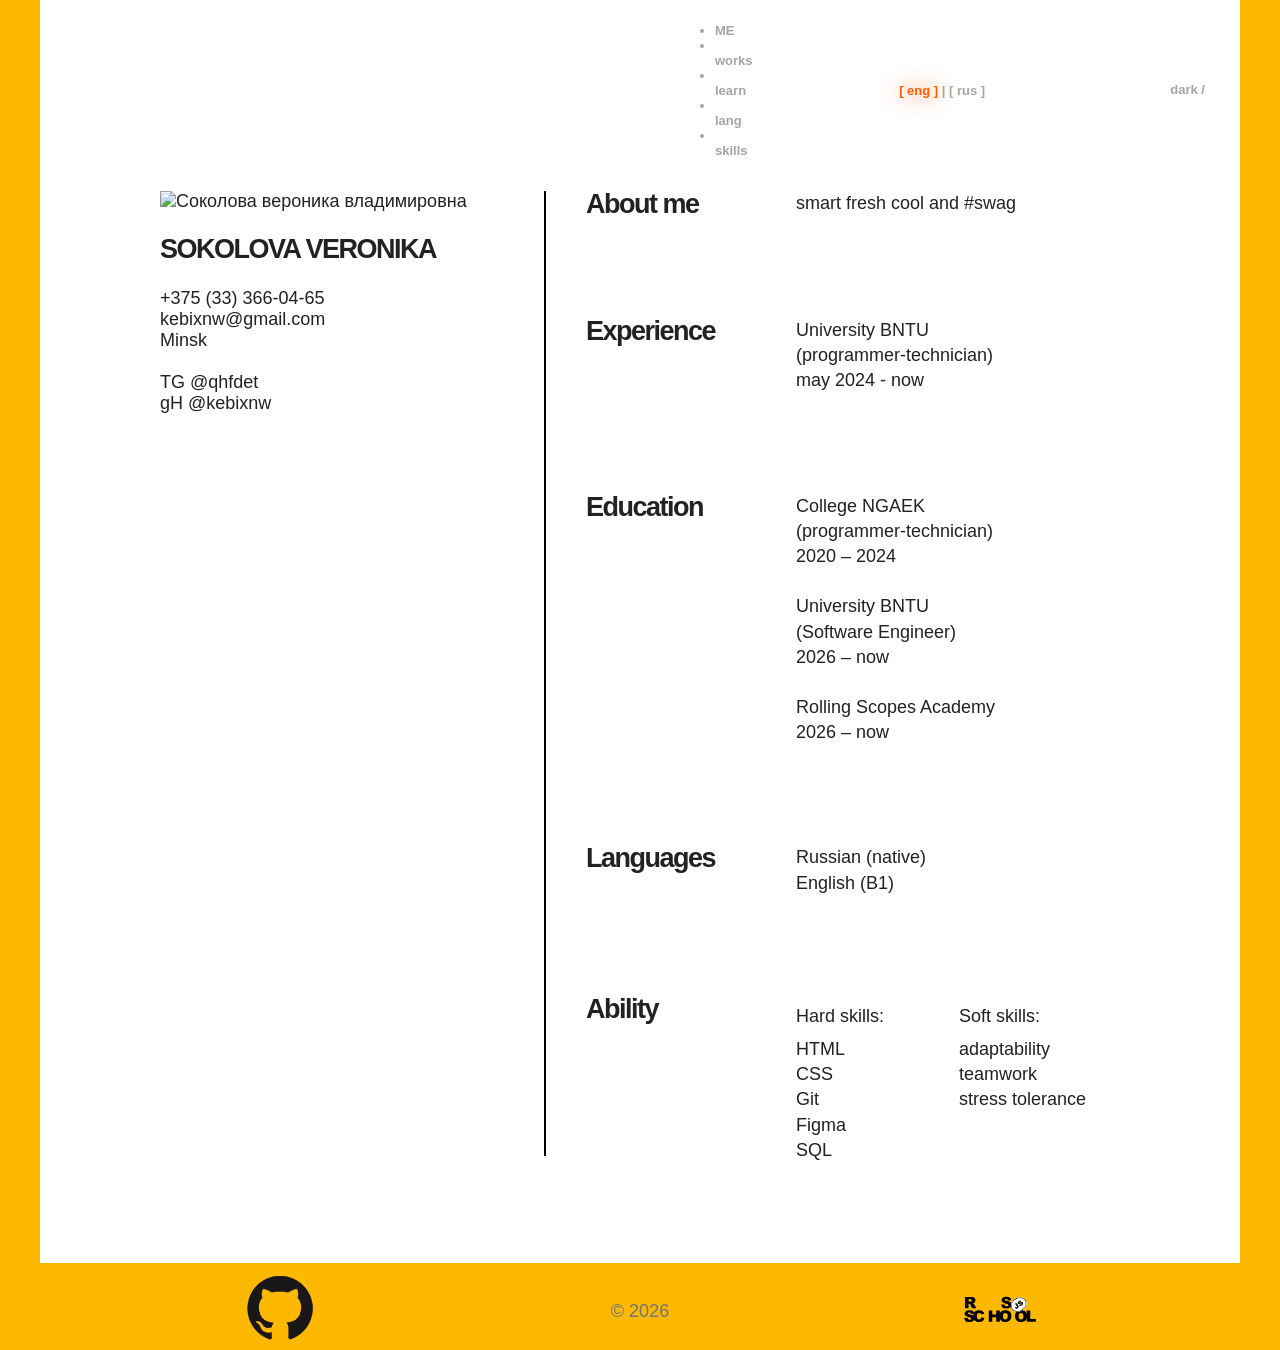
==== index.html @ 8eb928f7 "fear:edit code to valid" ====
<!DOCTYPE html>
<html lang="en">
<head>
    <meta charset="UTF-8">
    <meta name="viewport" content="width=device-width, initial-scale=1.0">
    <link rel="icon" href="/img/icon.png" type="image/x-icon">
     <link rel="stylesheet" href="style.css">
    <title>CV</title>
</head>
<body>
    <main>
        <div class="back-photo">
            <header>
                <nav>
                    <ul>
                        <li><a href="/about me">ME</a></li>
                        <li></li><a href="/exp">works</a>
                        <li></li><a href="/educ">learn</a>
                        <li></li><a href="/lang">lang</a>
                        <li></li><a href="/skills">skills</a>
                    </ul>
                </nav>

                <div class="header-languages">
                    <a href="index.html" class="active">[ eng ]</a> | <a href="cv_rus.html">[ rus ]</a>
                </div>

                <div class="header-themes">
                    <input type="checkbox" id="theme-switch" hidden>
                    <label for="theme-switch" class="theme-btn">
                        <span class="theme-icon"></span>
                        <span class="theme-label"></span>
                    </label>
                </div>
            </header>

            <div class="cv-layout">

                <aside class="contacts">
                    <img src="img/avatar-cv-dark.png" alt="Соколова вероника владимировна" class="photo-prof">

                    <div class="info">
                        <h1>SOKOLOVA VERONIKA</h1>
                        <p>+375 (33) 366-04-65<br>
                            <a href="kebixnw@gmail.com">kebixnw@gmail.com</a><br>
                            Minsk<br><br>
                            TG <a href="t.me/qhfdet">@qhfdet</a><br>
                            gH  <a href="https://github.com/kebixnw">@kebixnw</a>
                        </p>
                    </div>
                </aside>

                <div class="divider"></div>

                <section class="info-table">
                        <div class="info-row">
                            <h2 class="info-title" id="about me">About me</h2>
                            <p class="info-desc">smart fresh cool and #swag</p>
                        </div>

                        <div class="info-row">
                            <h2 class="info-title" id="exp">Experience</h2>
                            <p class="info-desc"><a href="https://bntu.by/" class="info-desc">University BNTU</a><br><a href="https://bntu.by/person/sokolova-veronika">(programmer-technician)</a><br> may 2024 - now</p>
                        </div>

                        <div class="info-row">
                            <h2 class="info-title" id="educ">Education</h2>
                            <p class="info-desc">
                                <a href="https://www.ngaek.by/index.php/ru/">College NGAEK</a><br>(programmer-technician) <br>2020 – 2024<br><br>
                                <a href="https://bntu.by/institutes/mido">University BNTU </a><br>(Software Engineer) <br>2026 – now<br><br>
                                <a href="https://rs.school/">Rolling Scopes Academy</a> <br>2026 – now
                            </p>
                        </div>

                        <div class="info-row">
                            <h2 class="info-title" id="lang">Languages</h2>
                            <p class="info-desc">Russian (native)<br>English (B1)</p>
                        </div>

                        <div class="info-row">
                            <h2 class="info-title" id="skills">Ability</h2>
                            <div class="info-desc skills">
                                <div class="skills-col">
                                    <p>Hard skills:</p>
                                    <p>HTML<br>CSS<br>Git<br>Figma<br>SQL</p>
                                </div>
                                <div class="skills-col">
                                    <p>Soft skills:</p>
                                    <p>adaptability<br>teamwork<br>stress tolerance</p>
                                </div>
                            </div>
                        </div>
                </section>
            </div>
        </div>

        <footer>
            <div class="footer-col">
                <img src="img/github-com-logo.png" alt="github">
            </div>
            <div class="footer-col">
                <p>© 2026</p>
            </div>
            <div class="footer-col">
                <img src="img/rs-school-logo.svg" alt="rsschool">
            </div>
                
        </footer>
     </main>
</body>
</html>
---- style.css ----
body {
    background-color: var(--back-color);
    margin: 0;
    padding: 0;

    font-family: sans-serif  ;
    font-size: large;
}

main{
    max-width: 1200px;
    background: var(--main);
    color: var(--text);
    height: auto;
    margin: 0 auto;
}
.back-photo{
    background-image: url('img/bb.png');
    background-repeat: no-repeat;
}

header{
    width: 50%;
    box-sizing: border-box;
    margin-left: auto; 
    
    display: flex;
    justify-content: space-between; 
    align-items: center;    
    padding: 10px 35px; 

    font-size: small;
    font-weight:bold;
    color: #a7a5a4;
}
header img {
    vertical-align: middle;
    margin-right: 5px;     
}

.cv-layout {
  max-width: 80%;
  margin: 0 auto;
  margin-top: 10px;

  display: grid;
  grid-template-columns: 40% 2px 60%;
  box-sizing: border-box;
  align-items: start;   
}
.info-table{
    margin-left: 40px;
    font-size: large;
}
.info-row {
  display: grid;
  grid-template-columns: 150px 1fr;   
  gap: 60px;
  align-items: start;   
  margin-bottom: 100px;
}
.skills {
  display: grid;
  grid-template-columns: 1fr 1fr;
}

.skills-col p {
  margin: 8px 0 0 0;
}

footer{
display: grid;
grid-template-columns: 40% 20% 40%;
justify-content: center;
align-items: center; 
box-sizing: border-box;
padding-top: 10px;
background-color: #FFB800;
    text-align: center;
    color: var(--footer-txt);
}
.footer-col{
  gap: 60px;
}

footer img{
 width: 15%;
  height: 10%;
  object-fit: cover;
}


/*fonts*/
p{
    font-weight: 100;
    color: var(--text);
}
footer p{
    color: var(--footer-txt);
}
h1,h2{
    font-weight: 900;
    letter-spacing: -1.5px;
    font-size: 1.5em;
}

.cv-layout a{
    text-decoration: none;
    color: var(--text);
    border-bottom: 0 solid #FF5D00;
    transition: 0.2s;
}
.cv-layout a:hover { border-bottom-width: 3px; }

button {
  all: unset;
  cursor: pointer; 
  color: var(--link); 
}
header a{
  text-decoration: none;
  color: var(--link);
}
header a.active{text-shadow: 0px 0px 20px #FF5D00; color:#FF5D00}
           
.info-title {
  margin: 0;
  line-height: 1;
}

.info-desc {
  margin: 0;
  line-height: 1.4;
}
.divider {
  background: black;
  width: 2px;
  height: 90%;            
}

.theme-icon {
    display: inline-block;
    width: 30px;
    height: 30px;
    background-image: var(--img-theme);
    background-size: contain;
    background-repeat: no-repeat;
    background-position: center;
    vertical-align: middle;
    margin-right: 5px;
}

.theme-label::before {
    content: var(--label-text);
}

.photo-prof {
    width: 300px;
    height: 300px;
    background-size: cover;
    background-position: center;
    background-repeat: no-repeat;
}

/* buttons */
.theme-btn {
    cursor: pointer;
    color: var(--btn-txt);
}

.theme-btn:hover .theme-label::before {
    text-decoration: underline;
}
:root {
  --back-color: #FFB800;
  --main:       #ffffff;   /* фон страницы */
  --text:       #222222;   /* основной текст */
  --link:       #a7a5a4;   /* ссылки */
  --btn-txt:    #a7a5a4;   /* текст кнопки */
  --footer-txt: #737373;   /*текст футера*/
  --img-theme:  url("img/light-star.png");
  --label-text: "dark /";
}

:root:has(#theme-switch:checked) {
  --back-color: #14140c;
  --main:       #646044;   /* фон страницы */
  --text:       #ffffff;   /* основной текст */
  --link:       #ffffff;   /* ссылки */
  --btn-txt:    #ffffff;   /* текст кнопки */
  --footer-txt: rgb(59, 59, 59);   /*текст футера*/
  --img-theme:  url("img/dark-star.png");
  --label-text: "light /";
}
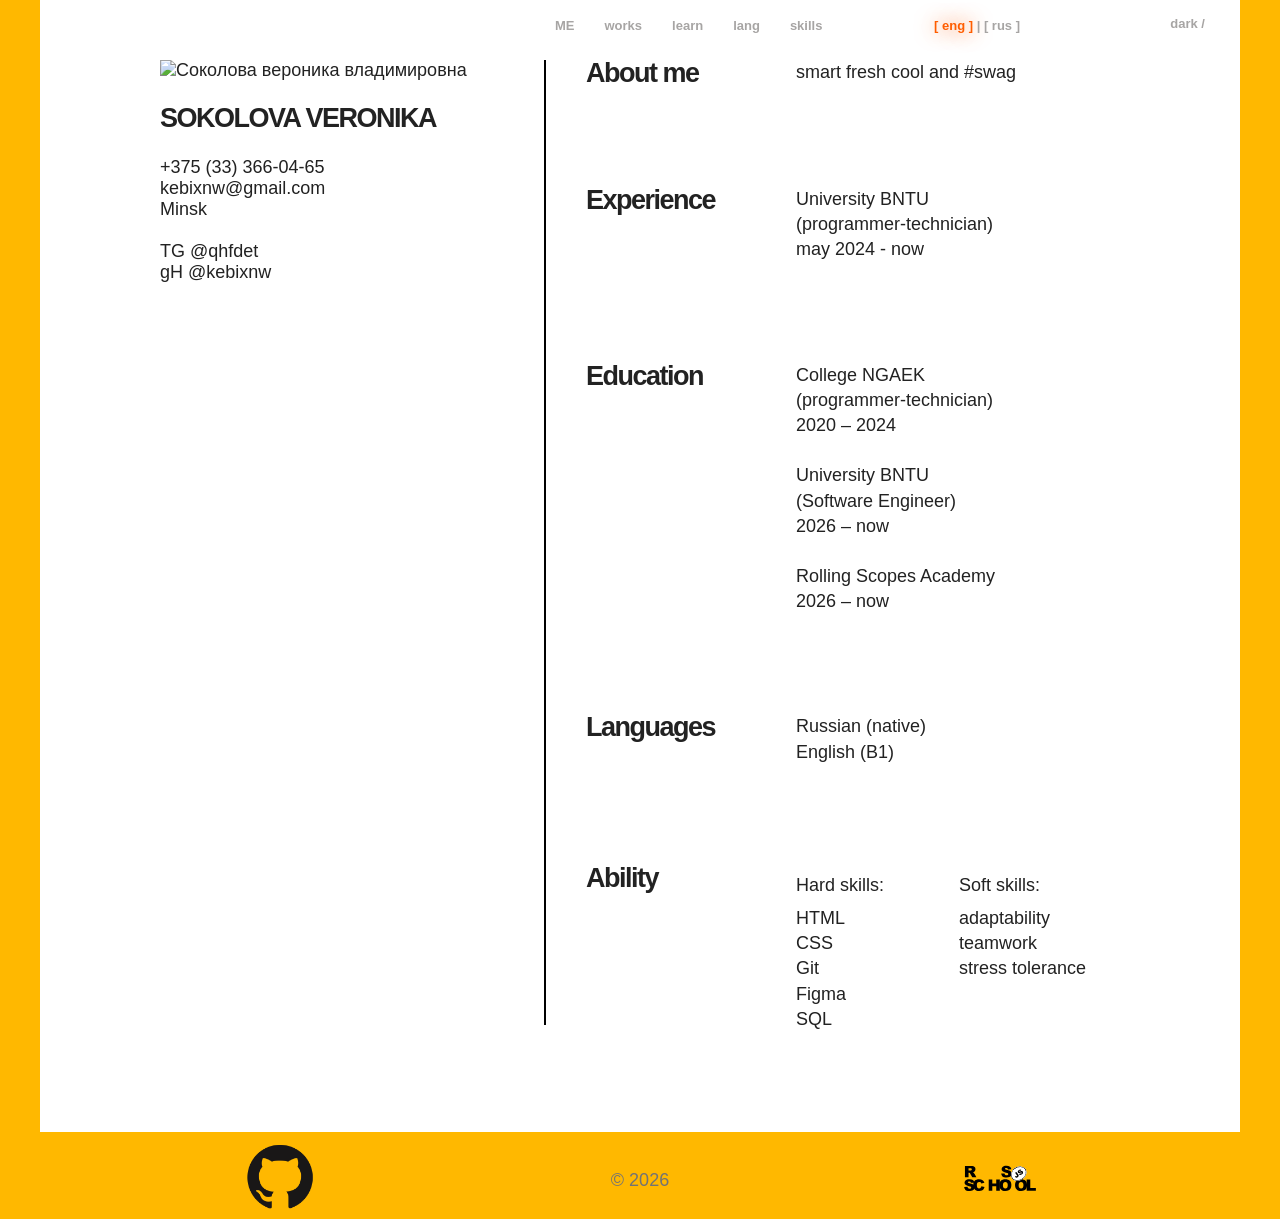
==== commit 5bd285b9: "fear: footer, header and nav edit" ====
--- a/index.html
+++ b/index.html
@@ -13,11 +13,11 @@
             <header>
                 <nav>
                     <ul>
-                        <li><a href="/about me">ME</a></li>
-                        <li></li><a href="/exp">works</a>
-                        <li></li><a href="/educ">learn</a>
-                        <li></li><a href="/lang">lang</a>
-                        <li></li><a href="/skills">skills</a>
+                        <li><a href="#about me">ME</a></li>
+                        <li></li><a href="#exp">works</a>
+                        <li></li><a href="#educ">learn</a>
+                        <li></li><a href="#lang">lang</a>
+                        <li></li><a href="#skills">skills</a>
                     </ul>
                 </nav>
 
@@ -53,18 +53,18 @@
                 <div class="divider"></div>
 
                 <section class="info-table">
-                        <div class="info-row">
-                            <h2 class="info-title" id="about me">About me</h2>
+                        <div class="info-row" id="about me">
+                            <h2 class="info-title">About me</h2>
                             <p class="info-desc">smart fresh cool and #swag</p>
                         </div>
 
-                        <div class="info-row">
-                            <h2 class="info-title" id="exp">Experience</h2>
+                        <div class="info-row" id="exp">
+                            <h2 class="info-title">Experience</h2>
                             <p class="info-desc"><a href="https://bntu.by/" class="info-desc">University BNTU</a><br><a href="https://bntu.by/person/sokolova-veronika">(programmer-technician)</a><br> may 2024 - now</p>
                         </div>
 
-                        <div class="info-row">
-                            <h2 class="info-title" id="educ">Education</h2>
+                        <div class="info-row" id="educ">
+                            <h2 class="info-title">Education</h2>
                             <p class="info-desc">
                                 <a href="https://www.ngaek.by/index.php/ru/">College NGAEK</a><br>(programmer-technician) <br>2020 – 2024<br><br>
                                 <a href="https://bntu.by/institutes/mido">University BNTU </a><br>(Software Engineer) <br>2026 – now<br><br>
@@ -72,13 +72,13 @@
                             </p>
                         </div>
 
-                        <div class="info-row">
-                            <h2 class="info-title" id="lang">Languages</h2>
+                        <div class="info-row" id="lang">
+                            <h2 class="info-title">Languages</h2>
                             <p class="info-desc">Russian (native)<br>English (B1)</p>
                         </div>
 
-                        <div class="info-row">
-                            <h2 class="info-title" id="skills">Ability</h2>
+                        <div class="info-row" id="skills">
+                            <h2 class="info-title">Ability</h2>
                             <div class="info-desc skills">
                                 <div class="skills-col">
                                     <p>Hard skills:</p>
--- a/style.css
+++ b/style.css
@@ -20,7 +20,7 @@
 }
 
 header{
-    width: 50%;
+    width: 60%;
     box-sizing: border-box;
     margin-left: auto; 
     
@@ -33,6 +33,15 @@
     font-weight:bold;
     color: #a7a5a4;
 }
+
+ul {
+  list-style-type: none;
+  display: flex;         
+  gap: 15px;             
+  margin: 0;
+  padding: 0;
+}
+
 header img {
     vertical-align: middle;
     margin-right: 5px;     
